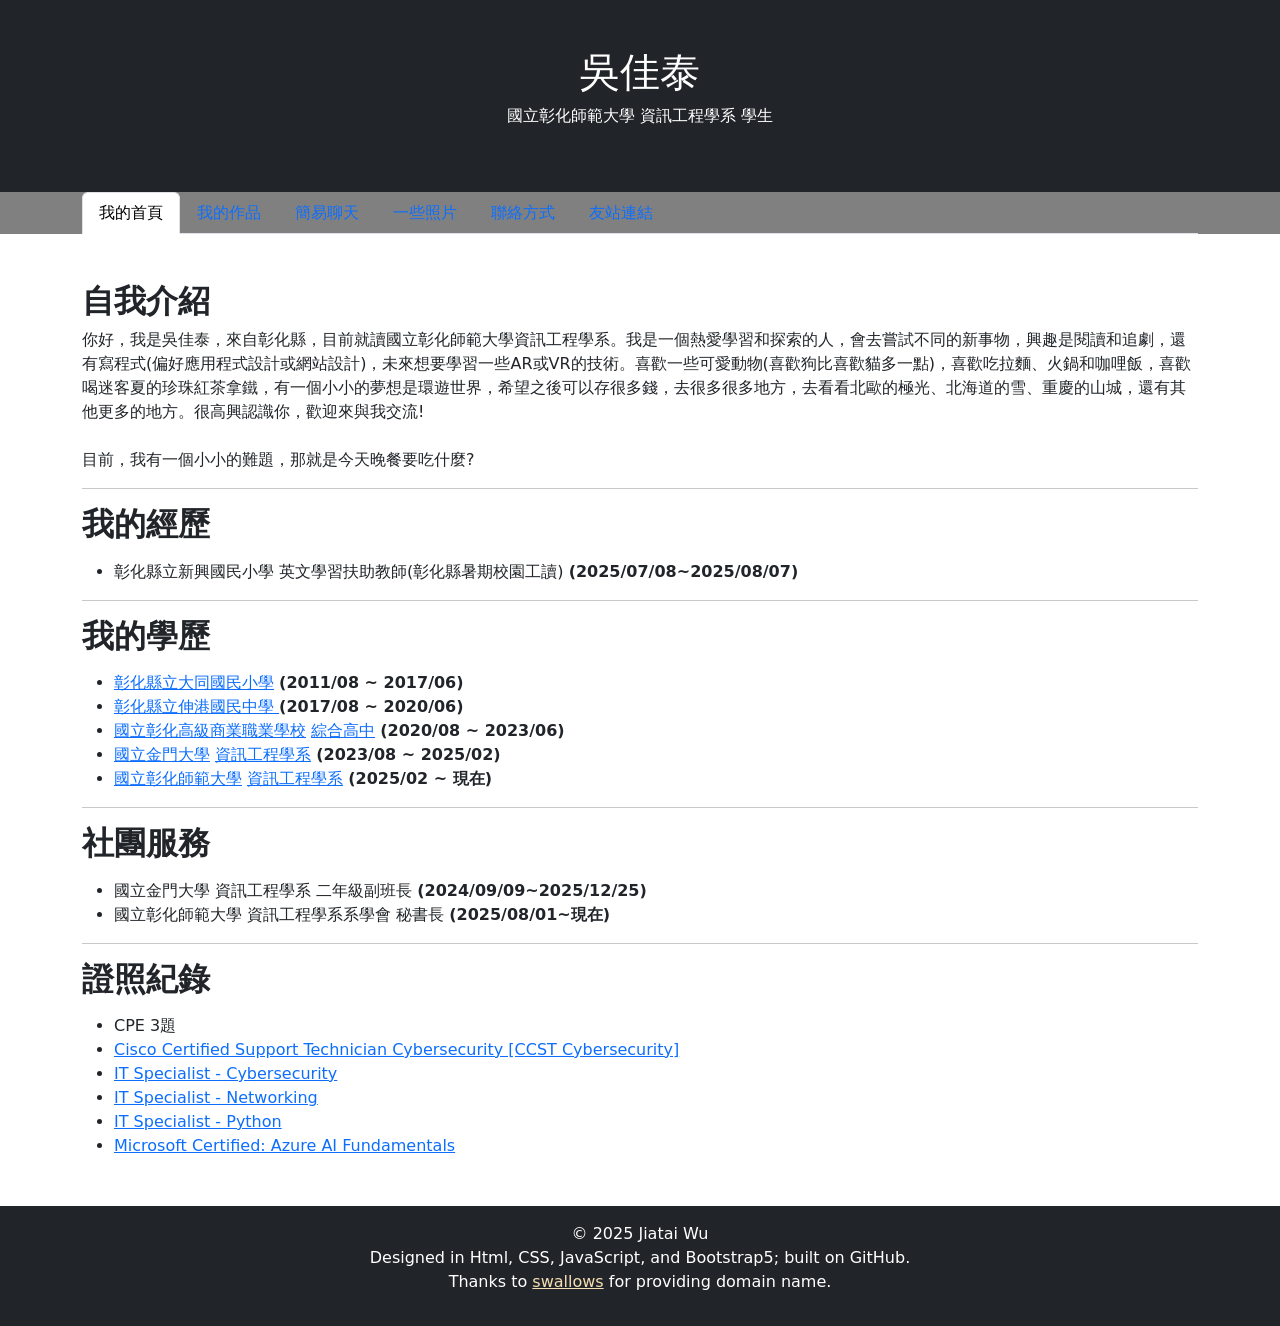
==== index.html @ 2c958c80 "index.html update" ====
<!DOCTYPE html>
<html lang="zh-TW">
<head> 
    <meta charset="UTF-8">
    <meta name="viewport" content="width=device-width, initial-scale=1.0">
    <title>吳佳泰 - 個人網站</title>
    <link rel="icon" href="picture/website_icon.png" type="image/x-icon">
    <link href="https://cdn.jsdelivr.net/npm/bootstrap@5.3.0/dist/css/bootstrap.min.css" rel="stylesheet">
    <link href="main.css" rel="stylesheet">
</head>

<body>
    <div class="loading-screen">
        <div class="spinner">
            <div class="cube1"></div>
            <div class="cube2"></div>
        </div>
    </div>

    <header class="bg-dark text-white text-center py-5">
        <div class="container">
            <h1>吳佳泰</h1>
            <p>國立彰化師範大學 資訊工程學系 學生</p>
        </div>
    </header>

    <!-- 大螢幕: 使用 nav-tabs 書籤選單 -->
    <div style="background-color: gray;">
        <div class="container">
            <ul class="nav nav-tabs d-none d-md-flex">
                <li class="nav-item">
                    <a class="nav-link active" id="home-tab" data-bs-toggle="tab" href="#home">我的首頁</a>
                </li>
                <li class="nav-item">
                    <a class="nav-link" id="profile-tab" data-bs-toggle="tab" href="#profile">我的作品</a>
                </li>
                <li class="nav-item">
                    <a class="nav-link" id="ai-tab" data-bs-toggle="tab" href="#ai">簡易聊天</a>
                </li>
                <li class="nav-item">
                    <a class="nav-link" id="photo-tab" data-bs-toggle="tab" href="#photo">一些照片</a>
                </li>
                <li class="nav-item">
                    <a class="nav-link" id="contact-tab" data-bs-toggle="tab" href="#contact">聯絡方式</a>
                </li>
                <li class="nav-item">
                    <a class="nav-link" id="link-tab" data-bs-toggle="tab" href="#link">友站連結</a>
                </li>
            </ul>
        </div>
    </div>

    <!-- 小螢幕: 使用 Navbar (漢堡選單) -->
    <nav class="navbar navbar-expand-md navbar-dark bg-secondary d-md-none">
        <div class="container">
            <!-- 漢堡選單按鈕 -->
            <button class="navbar-toggler" type="button" data-bs-toggle="collapse" data-bs-target="#navbarNav">
                <span class="navbar-toggler-icon"></span>
            </button>

            <!-- 漢堡選單內容 -->
            <div class="collapse navbar-collapse" id="navbarNav">
                <ul class="navbar-nav">
                    <li class="nav-item">
                        <a class="nav-link active" id="home-tab" data-bs-toggle="tab" href="#home">我的首頁</a>
                    </li>
                    <li class="nav-item">
                        <a class="nav-link" id="profile-tab" data-bs-toggle="tab" href="#profile">我的作品</a>
                    </li>
                    <li>
                        <a class="nav-link" id="ai-tab" data-bs-toggle="tab" href="#ai">簡易聊天</a>
                    </li>
                    <li class="nav-item">
                        <a class="nav-link" id="photo-tab" data-bs-toggle="tab" href="#photo">一些照片</a>
                    </li>
                    <li class="nav-item">
                        <a class="nav-link" id="contact-tab" data-bs-toggle="tab" href="#contact">聯絡方式</a>
                    </li>
                    <li>
                        <a class="nav-link" id="link-tab" data-bs-target="tab" href="#link">友站連結</a>
                    </li>
                </ul>
            </div>
        </div>
    </nav>

    <div class="tab-content container my-5">
        <div class="tab-pane fade show active" id="home" role="tabpanel" aria-labelledby="home-tab">
            <h2><strong>自我介紹</strong></h2>
            <p>
                你好，我是吳佳泰，來自彰化縣，目前就讀國立彰化師範大學資訊工程學系。我是一個熱愛學習和探索的人，會去嘗試不同的新事物，興趣是閱讀和追劇，還有寫程式(偏好應用程式設計或網站設計)，未來想要學習一些AR或VR的技術。喜歡一些可愛動物(喜歡狗比喜歡貓多一點)，喜歡吃拉麵、火鍋和咖哩飯，喜歡喝迷客夏的珍珠紅茶拿鐵，有一個小小的夢想是環遊世界，希望之後可以存很多錢，去很多很多地方，去看看北歐的極光、北海道的雪、重慶的山城，還有其他更多的地方。很高興認識你，歡迎來與我交流!
                <br><br>
                目前，我有一個小小的難題，那就是今天晚餐要吃什麼?
            </p>
            <hr>
            <h2><strong>我的經歷</strong></h2>
            <p>
                <ul>
                    <li>彰化縣立新興國民小學 英文學習扶助教師(彰化縣暑期校園工讀) <strong>(2025/07/08~2025/08/07)</strong></li>
                </ul>
            </p>
            <hr>
            <h2><strong>我的學歷</strong></h2>
            <p>
                <ul>
                    <li><a href="https://www.dtes.chc.edu.tw/" target="_blank">彰化縣立大同國民小學</a> <strong>(2011/08 ~ 2017/06)</strong></li>
                    <li><a href="https://www.skjh.chc.edu.tw/" target="_blank">彰化縣立伸港國民中學 </a><strong>(2017/08 ~ 2020/06)</strong></li>
                    <li><a href="https://www.chsc.chc.edu.tw/home" target="_blank">國立彰化高級商業職業學校</a> <a href="https://www.chsc.chc.edu.tw/ischool/publish_page/30/" target="_blank">綜合高中</a> <strong>(2020/08 ~ 2023/06)</strong></li>
                    <li><a href="https://www.nqu.edu.tw/" target="_blank">國立金門大學</a> <a href="https://csie.nqu.edu.tw/" target="_blank">資訊工程學系</a> <strong>(2023/08 ~ 2025/02)</strong></li>
                    <li><a href="https://www.ncue.edu.tw/" target="_blank">國立彰化師範大學</a> <a href="https://www.csie.ncue.edu.tw" target="_blank">資訊工程學系</a> <strong>(2025/02 ~ 現在)</strong></li>
                </ul>
            </p>
            <hr>
            <h2><strong>社團服務</strong></h2>
            <p>
                <ul>
                    <li>國立金門大學 資訊工程學系 二年級副班長 <strong>(2024/09/09~2025/12/25)</strong></li>
                    <li>國立彰化師範大學 資訊工程學系系學會 秘書長 <strong>(2025/08/01~現在)</strong></li>
                </ul>
            </p>
            <hr>
            <h2><strong>證照紀錄</strong></h2>
            <p>
                <ul>
                    <li>CPE 3題</li>
                    <li><a href="https://www.credly.com/badges/dbed46e0-de6b-44e3-84ca-4f2fa3f2a24a/public_url">Cisco Certified Support Technician Cybersecurity [CCST Cybersecurity]</a></li>
                    <li><a href="https://www.credly.com/badges/1e4c80da-95c1-4df4-87b2-fe816e7a7a75/public_url">IT Specialist - Cybersecurity</a></li>
                    <li><a href="https://www.credly.com/badges/2a231867-ca6e-46a7-90e7-47549a73d5b8/public_url">IT Specialist - Networking</a></li>
                    <li><a href="https://www.credly.com/badges/4225e4eb-2002-4dd2-a720-b2a5bb2c3492/public_url">IT Specialist - Python</a></li>
                    <li><a href="https://www.credly.com/badges/ba57591e-b230-4903-9683-c0d2f740b87e/public_url">Microsoft Certified: Azure AI Fundamentals</a></li>
                </ul>
            </p>
            
        </div>

        <div class="tab-pane fade" id="profile" role="tabpanel" aria-labelledby="profile-tab">
            <h2><strong>課堂作品</strong></h2>
            <div class="row gy-4">
                <div class="display display1">
                    <div>
                        <img src="picture/112-2 資訊網路.png" alt="112-2 資訊網路" loading="lazy">
                        <h1>112-2 資訊網路</h1>
                        <br>
                        <p>
                            上課的課堂筆記和課後整理<br>
                            <strong>授課老師 : 柯志亨</strong>
                        </p>
                        <a href="https://docs.google.com/document/d/1IPXnFyZRJDB2dhhgwWyxzWLp9zBdMIzLt7Vng7Zs7MQ/edit?usp=sharing"></a>
                    </div>

                    <div>
                        <img src="picture/112-2網頁設計.png" alt="112-2網頁設計" loading="lazy">
                        <h1>112-2 網頁設計</h1>
                        <br>
                        <p>
                            課堂作品，包含期中專案和每一次平時作業。課程內容主要為網頁前端設計(Html, CSS, Javascript)<br>
                            <strong>授課老師 : 陳鍾誠</strong>
                        </p>
                        <a href="https://taitaiwu.github.io/wp/" target="_blank"></a>
                    </div>

                    <div>
                        <img src="picture/113-1網站設計進階.png" alt="113-1 網頁設計進階" loading="lazy">
                        <h1>113-1 網站設計進階</h1>
                        <p>
                            課堂作品，包含期中專案和每一次平時作業。課程內容主要為網站後端技術(Deno, FastAPI)<br>
                            <strong>授課老師 : 陳鍾誠</strong>
                        </p>
                        <a href="https://github.com/taitaiwu/_ws?tab=readme-ov-file"></a>
                    </div>
                </div>
            </div>
        </div>

        <div class="tab-pane fade" id="ai" role="tabpanel" aria-labelledby="ai-tab">
            <h2><strong>一個不太聰明的聊天機器人</strong></h2>
            <p>目前只有簡易的聊天功能(應該無法記憶)，可接受各種語言，輸出可能會以繁體中文、簡體中文或英文等語言回答</p>
            <div class="mb-3">
                <div class="chat-box" id="chatBox"></div>
                <div class="mt-3">
                    <textarea id="question" class="form-control" rows="3" placeholder="輸入訊息(按Enter送出;Shift+Enter換行)"></textarea>
                    <button class="btn btn-primary w-100 mt-2" onclick="chat()">送出問題</button>
                    <hr>
                    <figure>
                        <blockquote class="blockquote">
                            <p>※ 若Groq不會說話了，可能是額度已用盡。</p>
                        </blockquote>
                        <figcaption class="blockquote-footer">
                            <cite title="Groq's Website Link"><a href="https://chat.groq.com/" target="_blank">Groq</a></cite> Technical Support
                        </figcaption>
                      </figure>
                </div>
            </div>
        </div>

        <div class="tab-pane fade" id="photo" role="tabpanel" aria-labelledby="photo-tab">
            <h2><strong>一些走過的地方...</strong></h2>
            <br>
            <div class="accordion" id="accordionExample">
                <div class="accordion-item">
                    <h2 class="accordion-header" id="headingOne">
                        <button class="accordion-button" type="button" data-bs-toggle="collapse" data-bs-target="#collapseOne" aria-expanded="true" aria-controls="collapseOne">
                            <h4>南投 杉林溪</h4>
                        </button>
                    </h2>
                    <div id="collapseOne" class="accordion-collapse collapse show" aria-labelledby="headingOne" data-bs-parent="#accordionExample">
                        <div class="accordion-body">
                            <img src="picture/杉林溪01.jpg" width="400" height="300" >
                            <img src="picture/杉林溪02.jpg" width="400" height="300">
                            <img src="picture/杉林溪03.jpg" width="400" height="300">
                        </div>
                    </div>
                </div>

                <div class="accordion-item">
                    <h2 class="accordion-header" id="headingTwo">
                        <button class="accordion-button collapsed" type="button" data-bs-toggle="collapse" data-bs-target="#collapseTwo" aria-expanded="false" aria-controls="collapseTwo">
                            <h4>南投 日月潭</h4>
                        </button>
                    </h2>
                    <div id="collapseTwo" class="accordion-collapse collapse" aria-labelledby="headingTwo" data-bs-parent="#accordionExample">
                        <div class="accordion-body">
                            <img src="picture/日月潭01.jpg" width="400">
                            <img src="picture/日月潭02.jpg" width="400">
                            <img src="picture/日月潭03.jpg" width="400">
                        </div>
                    </div>
                </div>

                <div class="accordion-item">
                    <h2 class="accordion-header" id="headingThree">
                        <button class="accordion-button collapsed" type="button" data-bs-toggle="collapse" data-bs-target="#collapseThree" aria-expanded="false" aria-controls="collapseThree">
                            <h4>金門 歐厝沙灘</h4>
                        </button>
                    </h2>
                    <div id="collapseThree" class="accordion-collapse collapse" aria-labelledby="headingThree" data-bs-parent="#accordionExample">
                        <div class="accordion-body">
                            <img src="picture/歐厝沙灘01.jpg" width="400">
                            <img src="picture/歐厝沙灘02.jpg" width="400">
                            <img src="picture/歐厝沙灘03.jpg" width="400">
                        </div>
                    </div>
              </div>

                <div class="accordion-item">
                    <h2 class="accordion-header" id="headingFour">
                        <button class="accordion-button collapsed" type="button" data-bs-toggle="collapse" data-bs-target="#collapseFour" aria-expanded="false" aria-controls="collapseFour">
                            <h4>金門 慈湖三角堡</h4>
                        </button>
                    </h2>
                    <div id="collapseFour" class="accordion-collapse collapse" aria-labelledby="headingFour" data-bs-parent="#accordionExample">
                      <div class="accordion-body">
                          <img src="picture/慈湖三角堡01.jpg" height="400">
                          <img src="picture/慈湖三角堡02.jpg" height="400">
                          <img src="picture/慈湖三角堡03.jpg" height="400">
                      </div>
                    </div>
                </div>
            

                <div class="accordion-item">
                    <h2 class="accordion-header" id="headingFive">
                    <button class="accordion-button collapsed" type="button" data-bs-toggle="collapse" data-bs-target="#collapseFive" aria-expanded="false" aria-controls="collapseFive">
                            <h4>金門 沙溪堡</h4>
                    </button>
                    </h2>
                    <div id="collapseFive" class="accordion-collapse collapse" aria-labelledby="headingFive" data-bs-parent="#accordionExample">
                        <div class="accordion-body">
                            <img src="picture/沙溪堡01.jpg" width="300">
                            <img src="picture/沙溪堡02.jpg" width="300">
                            <img src="picture/沙溪堡03.jpg" width="300">
                            <img src="picture/沙溪堡04.jpg" width="300">
                        </div>
                    </div>
                </div>
            </div>

            <br><hr><br>
            <figcaption class="blockquote-footer">
                有空會再繼續新增......
            </figcaption>
        </div>

        <div class="tab-pane fade" id="contact" role="tabpanel" aria-labelledby="contact-tab">
            <h2><strong>聯絡方式</strong></h2>
            <p>你可以透過以下方式聯絡我或了解我：</p>
            <div class="display display2">
                <div class="content-card">
                    <img src="picture/github.png" alt="GitHub">
                    <h1>GitHub</h1>
                    <p><br>taitaiwu</p>
                    <a href="https://github.com/taitaiwu" target="_blank"></a>
                </div>

                <div class="content-card">
                    <img src="picture/credly.svg" alt="Credly">
                    <h1>Credly</h1>
                    <p><br>JIA TAI WU</p>
                    <a href="https://www.credly.com/users/jia-tai-wu" target="_blank"></a></a>
                </div>

                <div class="content-card">
                    <img src="picture/leetcode.png">
                    <h1>LeetCode</h1>
                    <p><br>Jiatai</p>
                    <a href="https://leetcode.com/u/jiatai_wu/" target="_blank"></a>
                </div>

                <div class="content-card">
                    <img src="picture/microsoft.png">
                    <h1 id="microsoft">Microsoft Learn</h1>
                    <p><br>吳佳泰</p>
                    <a href="https://docs.microsoft.com/en-us/users/38141768/achievements" target="_blank"></a></a>
                </div>

                <div class="content-card">
                    <img src="picture/gmail.png" alt="Gmail">
                    <h1>Gmail</h1>
                    <p><strong>private</strong><br>jiataiwu84@gmail.com</p>
                    <a href="mailto:jiataiwu84@gmail.com" target="_blank"></a></a>
                </div>

                <div class="content-card">
                    <img src="picture/gmail.png" alt="Gmail">
                    <h1>Gmail</h1>
                    <p><strong>school</strong><br>s1254059@gm.ncue.edu.tw</p>
                    <a href="mailto:s1254059@gm.ncue.edu.tw" target="_blank"></a>
                </div>

                <div class="content-card">
                    <img src="picture/outlook.png" alt="Outlook">
                    <h1>Outlook</h1>
                    <p><strong>school</strong><br>s1254059@mail.ncue.edu.tw</p>
                    <a href="mailto:s1254059@mail.ncue.edu.tw" target="_blank"></a></a>
                </div>

                <div class="content-card">
                    <img src="picture/instagram.png" alt="Instagram">
                    <h1>Instagram</h1>
                    <p><br>jiatai.wu_0123</p>
                    <a href="https://www.instagram.com/jiatai.wu_0123/"></a>
                </div>
            </div>
        </div>

        <div class="tab-pane fade" id="link" role="tabpanel" aria-readonly="link-tab">
            <h2><strong>一些酷東西</strong></h2>
            <ul>
                <li><a href="https://swallows.cc/" target="_blank">燕子老大的個人網站</a></li>
            </ul>
        </div>
    </div>

    <footer class="bg-dark text-white text-center py-3">
        <div class="container">
            <p>
                © 2025 Jiatai Wu<br>
                Designed in Html, CSS, JavaScript, and Bootstrap5; built on GitHub.<br>
                Thanks to <a href="https://swallows.cc/" target="_blank" style="color: wheat;">swallows</a> for providing domain name.
            </p>
        </div>
    </footer>

    <script src="script.js"></script>
    <script src="https://cdn.jsdelivr.net/npm/bootstrap@5.3.0/dist/js/bootstrap.bundle.min.js"></script>
</body>
</html>
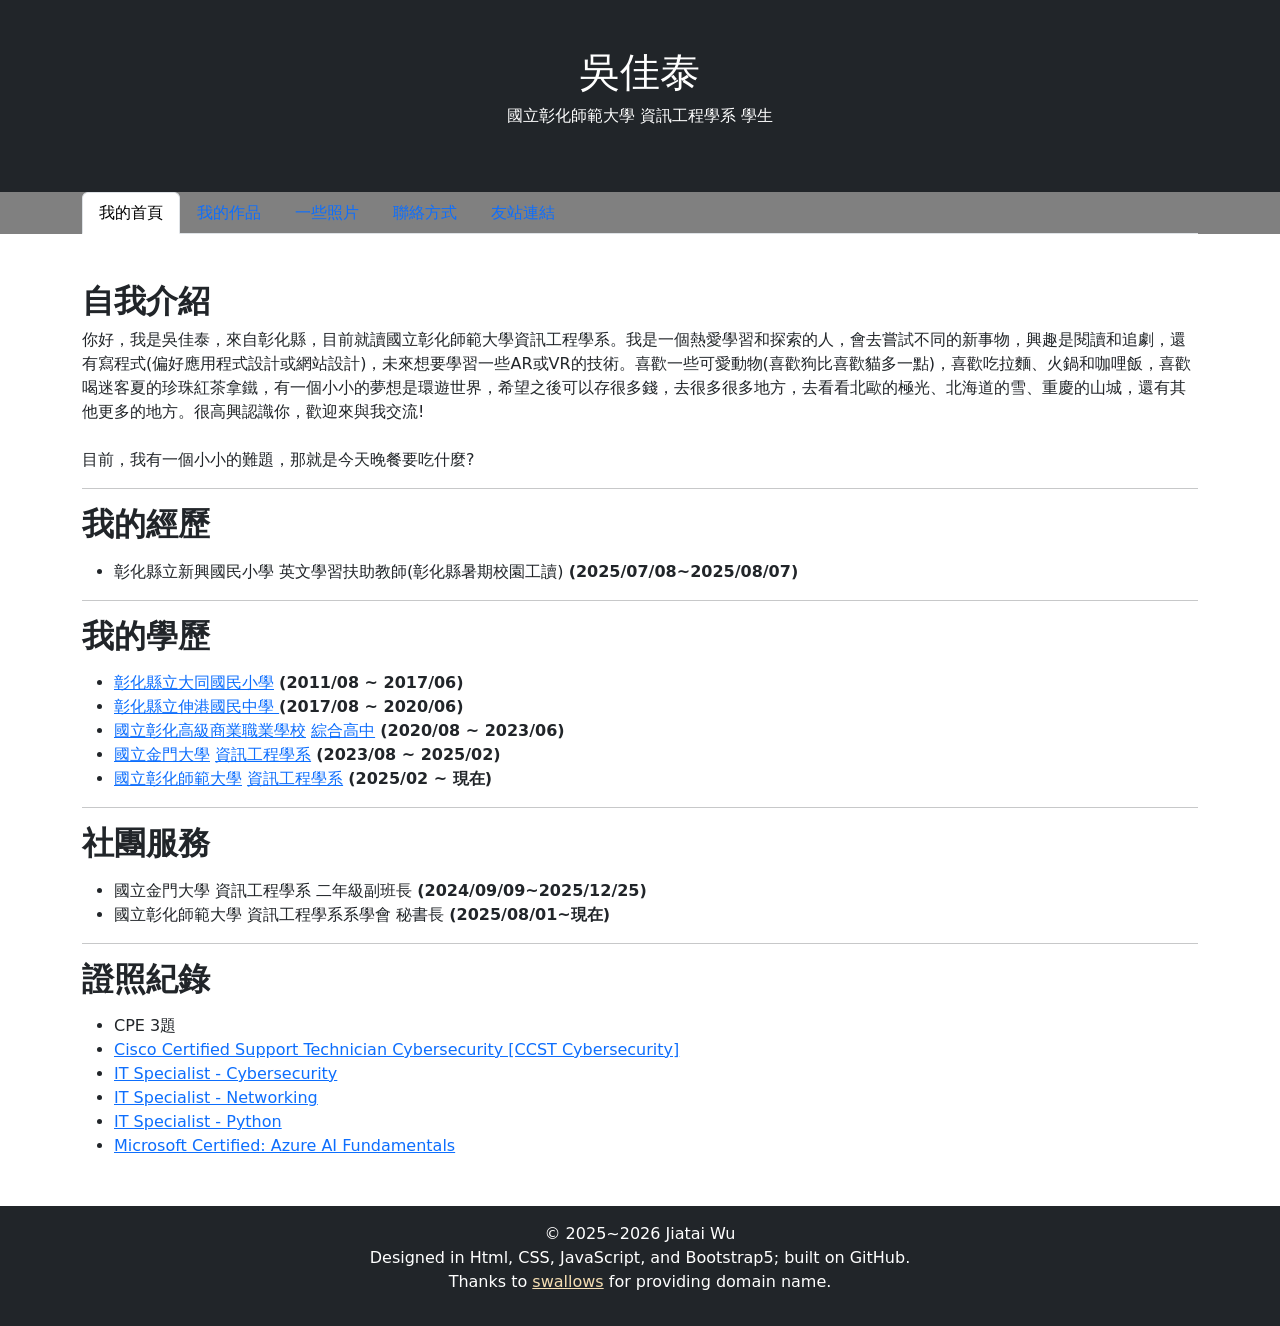
==== commit dae6d28f: "index.html update" ====
--- a/index.html
+++ b/index.html
@@ -35,9 +35,6 @@
                     <a class="nav-link" id="profile-tab" data-bs-toggle="tab" href="#profile">我的作品</a>
                 </li>
                 <li class="nav-item">
-                    <a class="nav-link" id="ai-tab" data-bs-toggle="tab" href="#ai">簡易聊天</a>
-                </li>
-                <li class="nav-item">
                     <a class="nav-link" id="photo-tab" data-bs-toggle="tab" href="#photo">一些照片</a>
                 </li>
                 <li class="nav-item">
@@ -134,64 +131,66 @@
         </div>
 
         <div class="tab-pane fade" id="profile" role="tabpanel" aria-labelledby="profile-tab">
-            <h2><strong>課堂作品</strong></h2>
+            <h2><strong>個人作品</strong></h2>
             <div class="row gy-4">
                 <div class="display display1">
                     <div>
-                        <img src="picture/112-2 資訊網路.png" alt="112-2 資訊網路" loading="lazy">
-                        <h1>112-2 資訊網路</h1>
+                        <img src="picture/114-1 臺灣現存大專院校未來退場機率預測.png" alt="114-1 臺灣現存大專院校未來退場機率預測" loading="lazy">
+                        <h2><strong>臺灣現存大專院校未來退場機率預測</strong></h2>
+                        <br><br><br>
+                        <p>基於 2017–2022 年臺灣私立大專院校的招生與財務資料，建構隨機森林分類模型， 評估學校是否具有退場風險。</p>
+                        <a href="https://taitaiwu.github.io/python/Introduction_to_Artificial_Intelligence&Mechine_Learning/final_project/" target="_blank"></a>
+                    </div>
+
+                    <div>
+                        <img src="picture/113-1網站設計進階.png" alt="113-1 網頁設計進階" loading="lazy">
+                        <h1>金門大學 教室預約系統</h1>
+                        <p>
+                            113-1 網站設計進階之課堂作品，包含期中專案和每一次平時作業。課程內容主要為網站後端技術(Deno, FastAPI)<br>
+                            <strong>授課老師 : 陳鍾誠</strong>
+                        </p>
+                        <a href="https://github.com/taitaiwu/_ws?tab=readme-ov-file"></a>
+                    </div>
+
+                    <div>
+                        <img src="picture/112-2網頁設計.png" alt="112-2網頁設計" loading="lazy">
+                        <h1>網頁設計課程作業</h1>
                         <br>
                         <p>
-                            上課的課堂筆記和課後整理<br>
-                            <strong>授課老師 : 柯志亨</strong>
-                        </p>
-                        <a href="https://docs.google.com/document/d/1IPXnFyZRJDB2dhhgwWyxzWLp9zBdMIzLt7Vng7Zs7MQ/edit?usp=sharing"></a>
-                    </div>
-
-                    <div>
-                        <img src="picture/112-2網頁設計.png" alt="112-2網頁設計" loading="lazy">
-                        <h1>112-2 網頁設計</h1>
-                        <br>
-                        <p>
-                            課堂作品，包含期中專案和每一次平時作業。課程內容主要為網頁前端設計(Html, CSS, Javascript)<br>
+                            112-2 網頁設計之課堂作品，包含期中專案和每一次平時作業。課程內容主要為網頁前端設計(Html, CSS, Javascript)<br>
                             <strong>授課老師 : 陳鍾誠</strong>
                         </p>
                         <a href="https://taitaiwu.github.io/wp/" target="_blank"></a>
                     </div>
-
-                    <div>
-                        <img src="picture/113-1網站設計進階.png" alt="113-1 網頁設計進階" loading="lazy">
-                        <h1>113-1 網站設計進階</h1>
-                        <p>
-                            課堂作品，包含期中專案和每一次平時作業。課程內容主要為網站後端技術(Deno, FastAPI)<br>
-                            <strong>授課老師 : 陳鍾誠</strong>
-                        </p>
-                        <a href="https://github.com/taitaiwu/_ws?tab=readme-ov-file"></a>
-                    </div>
-                </div>
-            </div>
-        </div>
-
-        <div class="tab-pane fade" id="ai" role="tabpanel" aria-labelledby="ai-tab">
-            <h2><strong>一個不太聰明的聊天機器人</strong></h2>
-            <p>目前只有簡易的聊天功能(應該無法記憶)，可接受各種語言，輸出可能會以繁體中文、簡體中文或英文等語言回答</p>
-            <div class="mb-3">
-                <div class="chat-box" id="chatBox"></div>
-                <div class="mt-3">
-                    <textarea id="question" class="form-control" rows="3" placeholder="輸入訊息(按Enter送出;Shift+Enter換行)"></textarea>
-                    <button class="btn btn-primary w-100 mt-2" onclick="chat()">送出問題</button>
-                    <hr>
-                    <figure>
-                        <blockquote class="blockquote">
-                            <p>※ 若Groq不會說話了，可能是額度已用盡。</p>
-                        </blockquote>
-                        <figcaption class="blockquote-footer">
-                            <cite title="Groq's Website Link"><a href="https://chat.groq.com/" target="_blank">Groq</a></cite> Technical Support
-                        </figcaption>
-                      </figure>
-                </div>
-            </div>
-        </div>
+                </div>
+            </div>
+            <hr>
+            <h2><strong>課堂筆記</strong></h2>
+            <p>上課或自學時所紀錄之筆記</p>
+            <div class="row gy-4">
+                <div class="display display1">
+                    <div>
+                        <img src="picture/112-2 資訊網路.png" alt="112-2 資訊網路" loading="lazy">
+                        <h1>112-2 資訊網路</h1>
+                        <a href="https://docs.google.com/document/d/1IPXnFyZRJDB2dhhgwWyxzWLp9zBdMIzLt7Vng7Zs7MQ/edit?usp=sharing" target="_blank"></a>
+                    </div>
+
+                    <div>
+                        <img src="picture/114-1資料結構.png" alt="114-1 資料結構" loading="lazy">
+                        <h1>114-1 資料結構</h1>
+                        <a href="https://hackmd.io/@tai0123/categories/ds#" target="_blank"></a>
+                    </div>
+
+                    <div>
+                        <img src="picture/114-1 離散數學.png" alt="114-1 離散數學" loading="lazy">
+                        <h1>114-1 離散數學</h1>
+                        <a href="https://hackmd.io/@rikaisgay/categories/dm" target="_blank"></a>
+                    </div>
+                </div>
+            </div>
+        </div>
+
+        
 
         <div class="tab-pane fade" id="photo" role="tabpanel" aria-labelledby="photo-tab">
             <h2><strong>一些走過的地方...</strong></h2>
@@ -300,6 +299,13 @@
                 </div>
 
                 <div class="content-card">
+                    <img src="picture/linkedin.png" alt="LinkedIn">
+                    <h1>Linkedin</h1>
+                    <p><br>Jiatai Wu</p>
+                    <a href="https://www.linkedin.com/in/jiatai-wu-a36935358" target="_blank"></a>
+                </div>
+
+                <div class="content-card">
                     <img src="picture/leetcode.png">
                     <h1>LeetCode</h1>
                     <p><br>Jiatai</p>
@@ -354,7 +360,7 @@
     <footer class="bg-dark text-white text-center py-3">
         <div class="container">
             <p>
-                © 2025 Jiatai Wu<br>
+                © 2025~2026 Jiatai Wu<br>
                 Designed in Html, CSS, JavaScript, and Bootstrap5; built on GitHub.<br>
                 Thanks to <a href="https://swallows.cc/" target="_blank" style="color: wheat;">swallows</a> for providing domain name.
             </p>
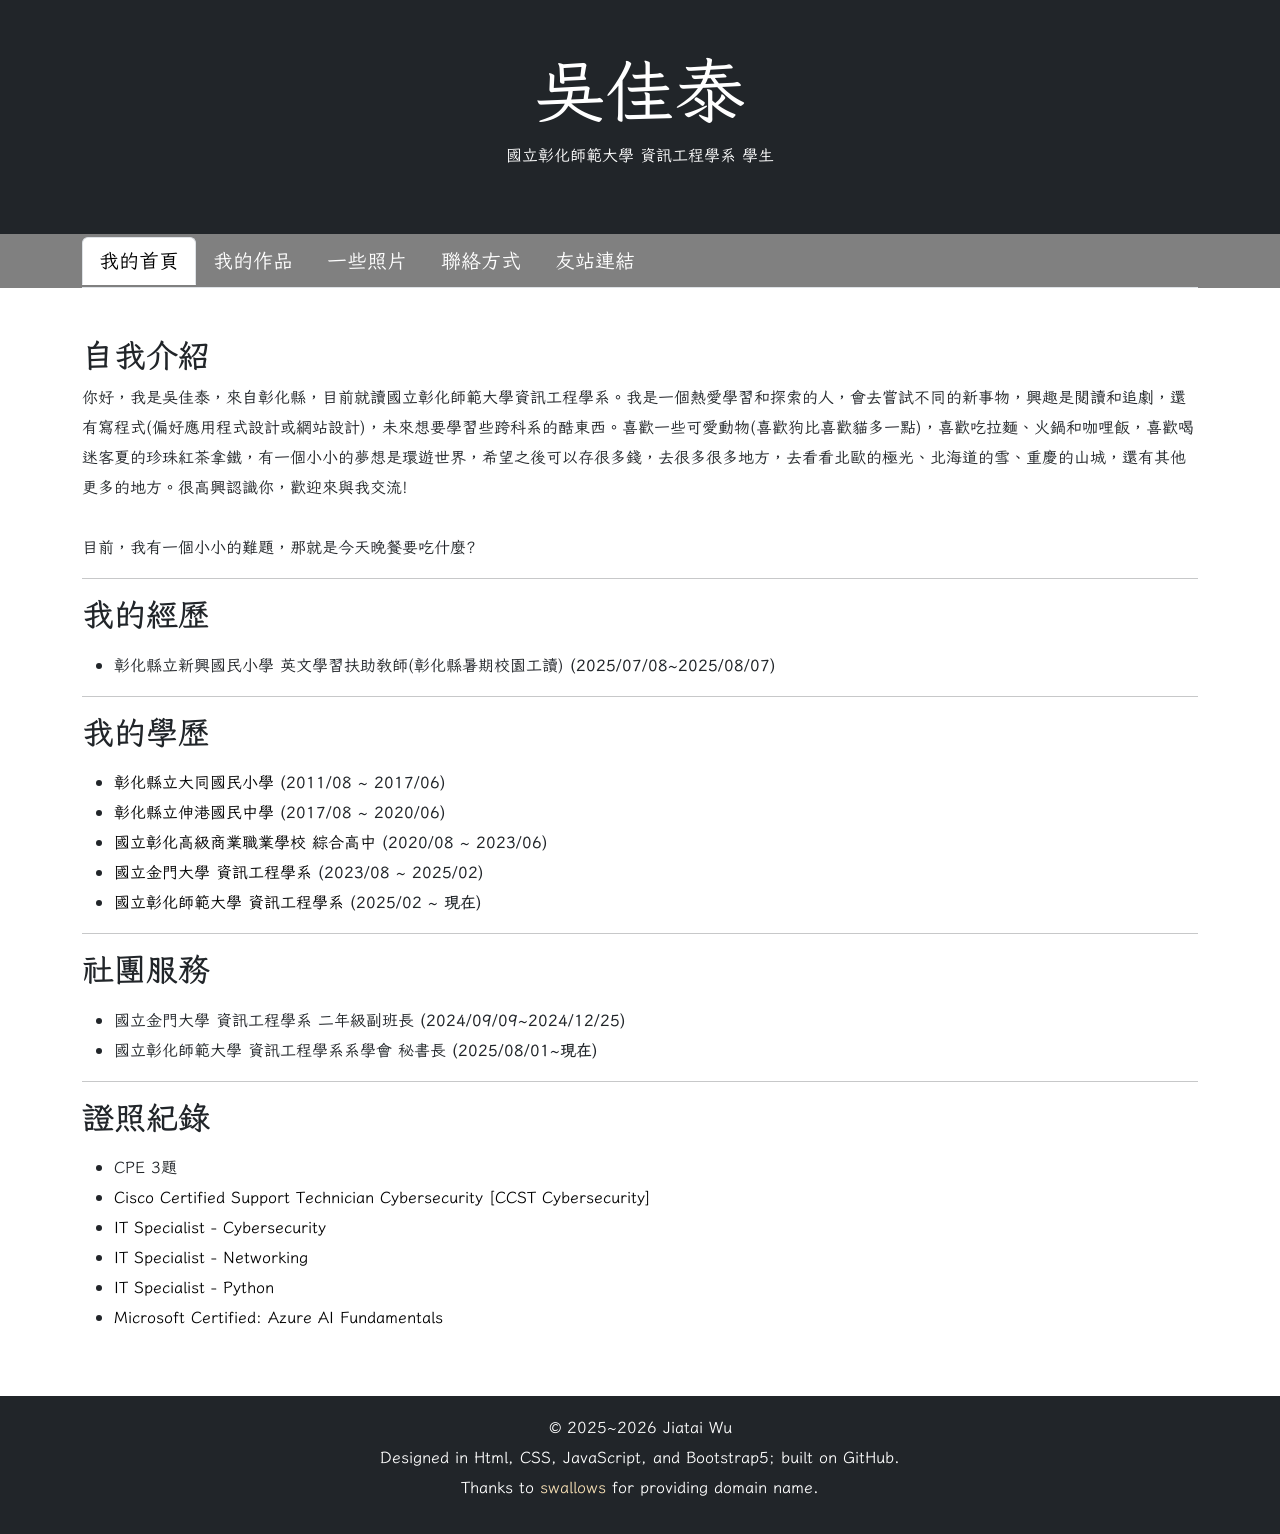
==== commit 91a2a1a2: "all files update" ====
--- a/index.html
+++ b/index.html
@@ -85,7 +85,7 @@
         <div class="tab-pane fade show active" id="home" role="tabpanel" aria-labelledby="home-tab">
             <h2><strong>自我介紹</strong></h2>
             <p>
-                你好，我是吳佳泰，來自彰化縣，目前就讀國立彰化師範大學資訊工程學系。我是一個熱愛學習和探索的人，會去嘗試不同的新事物，興趣是閱讀和追劇，還有寫程式(偏好應用程式設計或網站設計)，未來想要學習一些AR或VR的技術。喜歡一些可愛動物(喜歡狗比喜歡貓多一點)，喜歡吃拉麵、火鍋和咖哩飯，喜歡喝迷客夏的珍珠紅茶拿鐵，有一個小小的夢想是環遊世界，希望之後可以存很多錢，去很多很多地方，去看看北歐的極光、北海道的雪、重慶的山城，還有其他更多的地方。很高興認識你，歡迎來與我交流!
+                你好，我是吳佳泰，來自彰化縣，目前就讀國立彰化師範大學資訊工程學系。我是一個熱愛學習和探索的人，會去嘗試不同的新事物，興趣是閱讀和追劇，還有寫程式(偏好應用程式設計或網站設計)，未來想要學習些跨科系的酷東西。喜歡一些可愛動物(喜歡狗比喜歡貓多一點)，喜歡吃拉麵、火鍋和咖哩飯，喜歡喝迷客夏的珍珠紅茶拿鐵，有一個小小的夢想是環遊世界，希望之後可以存很多錢，去很多很多地方，去看看北歐的極光、北海道的雪、重慶的山城，還有其他更多的地方。很高興認識你，歡迎來與我交流!
                 <br><br>
                 目前，我有一個小小的難題，那就是今天晚餐要吃什麼?
             </p>
@@ -111,7 +111,7 @@
             <h2><strong>社團服務</strong></h2>
             <p>
                 <ul>
-                    <li>國立金門大學 資訊工程學系 二年級副班長 <strong>(2024/09/09~2025/12/25)</strong></li>
+                    <li>國立金門大學 資訊工程學系 二年級副班長 <strong>(2024/09/09~2024/12/25)</strong></li>
                     <li>國立彰化師範大學 資訊工程學系系學會 秘書長 <strong>(2025/08/01~現在)</strong></li>
                 </ul>
             </p>
--- a/main.css
+++ b/main.css
@@ -0,0 +1,441 @@
+@import url('https://fonts.googleapis.com/css2?family=LXGW+WenKai+TC&display=swap');
+
+/* 載入畫面 */
+.loading-screen 
+{
+    position: fixed;
+    top: 0;
+    left: 0;
+    width: 100%;
+    height: 100%;
+    background-color: rgb(243, 255, 247); 
+    display: flex;
+    justify-content: center;
+    align-items: center;
+    z-index: 9999; /* 確保在最上層 */
+    transition: opacity 0.5s ease-out, visibility 0.5s ease-out;
+}
+
+.loading-screen.hidden 
+{
+    opacity: 0;
+    visibility: hidden;
+}
+
+.spinner 
+{
+    margin: 100px auto;
+    width: 40px;
+    height: 40px;
+    position: relative;
+}
+
+.cube1, .cube2 
+{
+    background-color: #333;
+    width: 15px;
+    height: 15px;
+    position: absolute;
+    top: 0;
+    left: 0;
+    
+    -webkit-animation: sk-cubemove 1.8s infinite ease-in-out;
+    animation: sk-cubemove 1.8s infinite ease-in-out;
+}
+
+.cube2 
+{
+    -webkit-animation-delay: -0.9s;
+    animation-delay: -0.9s;
+}
+
+@-webkit-keyframes sk-cubemove 
+{
+    25% { -webkit-transform: translateX(42px) rotate(-90deg) scale(0.5) }
+    50% { -webkit-transform: translateX(42px) translateY(42px) rotate(-180deg) }
+    75% { -webkit-transform: translateX(0px) translateY(42px) rotate(-270deg) scale(0.5) }
+    100% { -webkit-transform: rotate(-360deg) }
+}
+
+@keyframes sk-cubemove 
+{
+    25% 
+    { 
+        transform: translateX(42px) rotate(-90deg) scale(0.5);
+        -webkit-transform: translateX(42px) rotate(-90deg) scale(0.5);
+    } 
+    50% 
+    { 
+        transform: translateX(42px) translateY(42px) rotate(-179deg);
+        -webkit-transform: translateX(42px) translateY(42px) rotate(-179deg);
+    } 
+    50.1% 
+    { 
+        transform: translateX(42px) translateY(42px) rotate(-180deg);
+        -webkit-transform: translateX(42px) translateY(42px) rotate(-180deg);
+    } 
+    75% 
+    { 
+        transform: translateX(0px) translateY(42px) rotate(-270deg) scale(0.5);
+        -webkit-transform: translateX(0px) translateY(42px) rotate(-270deg) scale(0.5);
+    } 
+    100% 
+    { 
+        transform: rotate(-360deg);
+        -webkit-transform: rotate(-360deg);
+    }
+}
+
+/* 小螢幕微調項目 */
+@media (max-width: 768px) 
+{
+    .display h1
+    {
+        font-size: 40px;
+    }   
+
+    .display p 
+    {
+        font-size: 20px;
+        line-height: 50px;
+    }
+}
+
+@media (min-width: 769px)
+{
+    .display h1
+    {
+        font-size: 60px;
+    }   
+
+    .display p 
+    {
+        font-size: 25px;
+        line-height: 50px;
+    }
+}
+
+/* 主體架構 */
+html, body 
+{
+    margin: 0;
+    display: flex;
+    flex-direction: column;
+    font-family: "LXGW WenKai TC", cursive;
+    line-height: 30px;
+    justify-items: center;
+}
+
+/* 標題列 */
+header 
+{
+    min-height: 10vh;
+}
+
+header div h1
+{
+    font-size: 70px !important;
+}
+
+/* 導覽列 */
+.nav 
+{
+    position: sticky;
+    top: 0;
+    z-index: 1000;
+}
+
+.nav-tabs 
+{
+    height: 6vh;
+    font-size: 20px;
+    align-items: center;
+}
+
+.nav-tabs .nav-link 
+{
+    color: white !important;
+    background-color: transparent;
+}
+
+.nav-tabs .nav-link.active 
+{
+    background-color: white !important; 
+    color: black !important;
+}
+
+.tab-content 
+{
+    flex-grow: 1;
+    overflow-y: auto;
+}
+
+/* 超連結樣式 */
+a:link
+{
+    color: black;
+    text-decoration: none;
+}
+
+a:visited
+{
+    color: darkgray;
+    text-decoration: none;
+}
+
+a:hover
+{
+    color: darkkhaki;
+    text-decoration: none;
+}
+
+/* 我的作品及聯絡方式的方塊 */
+.display 
+{
+    position: flex;
+    display: flex;
+    flex-wrap: wrap;
+    justify-content: space-around;
+    align-content: space-around;
+}
+
+.display1  /* 我的作品 */
+{
+    top: 340px;
+    left: 10px;
+    transition: top 0.3s ease; 
+}
+
+.display2  /* 聯絡方式 */
+{
+    top: 420px;
+    left: 100px;
+    transition: top 0.3s ease; 
+}
+
+.content-card
+{
+    display: flex;
+    justify-content: center;    
+    align-items: center;
+}
+
+.display1 img 
+{
+    position: absolute;
+    width: 480px;
+    height: 270px;
+    background-size: cover;
+    border-radius: 15px;
+    opacity: 1;
+    transition: opacity 0.8s 1.1s;
+    z-index: 1;
+    border:0px;
+    box-shadow: 0px;
+}
+
+.display2 img 
+{
+    position: absolute;
+    width: 150px;
+    height: 150px;
+    background-size: cover;
+    border-radius: 15px;
+    opacity: 1;
+    transition: opacity 0.8s 1.1s;
+    z-index: 1;
+    border:0px;
+    box-shadow: 0px;
+}
+
+.display h1 
+{
+    position: absolute;
+    top: 20%;
+    opacity: 0;
+    transition: opacity 0.8s 0.8s;
+    text-align: center;
+    width: 100%;
+    margin: 0;
+    z-index: 2;
+}
+
+.display h2 
+{
+    position: absolute;
+    top: 20%;
+    opacity: 0;
+    transition: opacity 0.8s 0.8s;
+    text-align: center;
+    width: 100%;
+    margin: 0;
+    z-index: 2;
+}
+
+#microsoft
+{
+    font-size: 50px;
+}
+
+.display p 
+{
+    position: absolute;
+    top: 50%;
+    opacity: 0;
+    transition: opacity 0.8s 0.8s;
+    text-align: center;
+    width: 100%;
+    margin: 0;
+    z-index: 2;
+}
+
+.display > div:hover img 
+{
+    opacity: 0; /* 滑鼠懸停時隱藏圖片 */
+    transition: opacity 0.8s;
+}
+
+.display > div:hover h1, .display > div:hover p 
+{
+    opacity: 1; /* 滑鼠懸停時顯示文字 */
+    transition: opacity 0.8s 1.5s;
+}
+
+.display > div:hover h2, .display > div:hover p 
+{
+    opacity: 1; /* 滑鼠懸停時顯示文字 */
+    transition: opacity 0.8s 1.5s;
+}
+
+.display > div 
+{
+    position: relative;
+    background-color: white;
+    box-shadow: 0px 0px 9px gray;
+    border-radius: 15px;
+    margin: 20px;
+    cursor: pointer;
+    overflow: hidden;
+    transition: background-color 0.5s 1s, border-radius 0.5s 0.1s, width 1s 0.1s, height 1s 0.1s;
+}
+
+.display1 > div
+{
+    width: 480px;
+    height: 270px;
+}
+
+.display2 > div
+{
+    width: 240px;
+    height: 160px;
+}
+
+.display > div:hover 
+{
+    transition: background-color 0.5s 1s, border-radius 0.5s 0.8s, width 1s 0.8s, height 1s 0.8s;
+    background-color: aliceblue;
+    border-radius: 0;
+}
+
+.display1 > div:hover
+{
+    width: 670px;
+    height: 380px;
+}
+
+.display2 > div:hover
+{
+    width: 360px;
+    height: 240px;
+}
+
+.display a 
+{
+    position: absolute;
+    top: 0;
+    left: 0;
+    display: block;
+    width: 100%;
+    height: 100%;
+    z-index: 3;
+}
+
+/* 大語言模型介面 */
+.chat-box 
+{
+    height: 400px;
+    overflow-y: auto;
+    padding: 10px;
+    border: 2px solid #ccc; 
+    border-radius: 5px;
+    background: #f8f9fa;
+    display: flex;
+    flex-direction: column;
+}
+
+.message-container 
+{
+    display: flex;
+    flex-direction: column;
+    margin-bottom: 10px;
+}
+
+.message 
+{
+    padding: 10px;
+    border-radius: 10px;
+    max-width: 80%;
+    word-wrap: break-word;
+}
+
+.user-message 
+{
+    background-color: #0d6efd;
+    color: white;
+    align-self: flex-end;
+}
+
+.bot-message 
+{
+    background-color: #e9ecef;
+    color: black;
+    align-self: flex-start;
+}
+
+.user-label 
+{
+    align-self: flex-end;
+    font-size: 0.9em;
+    color: #555;
+    margin-bottom: 2px;
+}
+
+.bot-label 
+{
+    align-self: flex-start;
+    font-size: 0.9em;
+    color: #555;
+    margin-bottom: 2px;
+}
+
+/* 一些照片 */
+.accordion-body
+{
+    text-align: center;
+}
+
+.accordion img
+{
+    max-width: 100%;
+    border:2px solid #ccc;
+	padding:8px;
+    box-shadow: 3px 3px 4px #ccc;
+    margin: 3px;
+}
+
+/* 頁尾版權 */
+footer 
+{
+    min-height: 10vh;
+}
